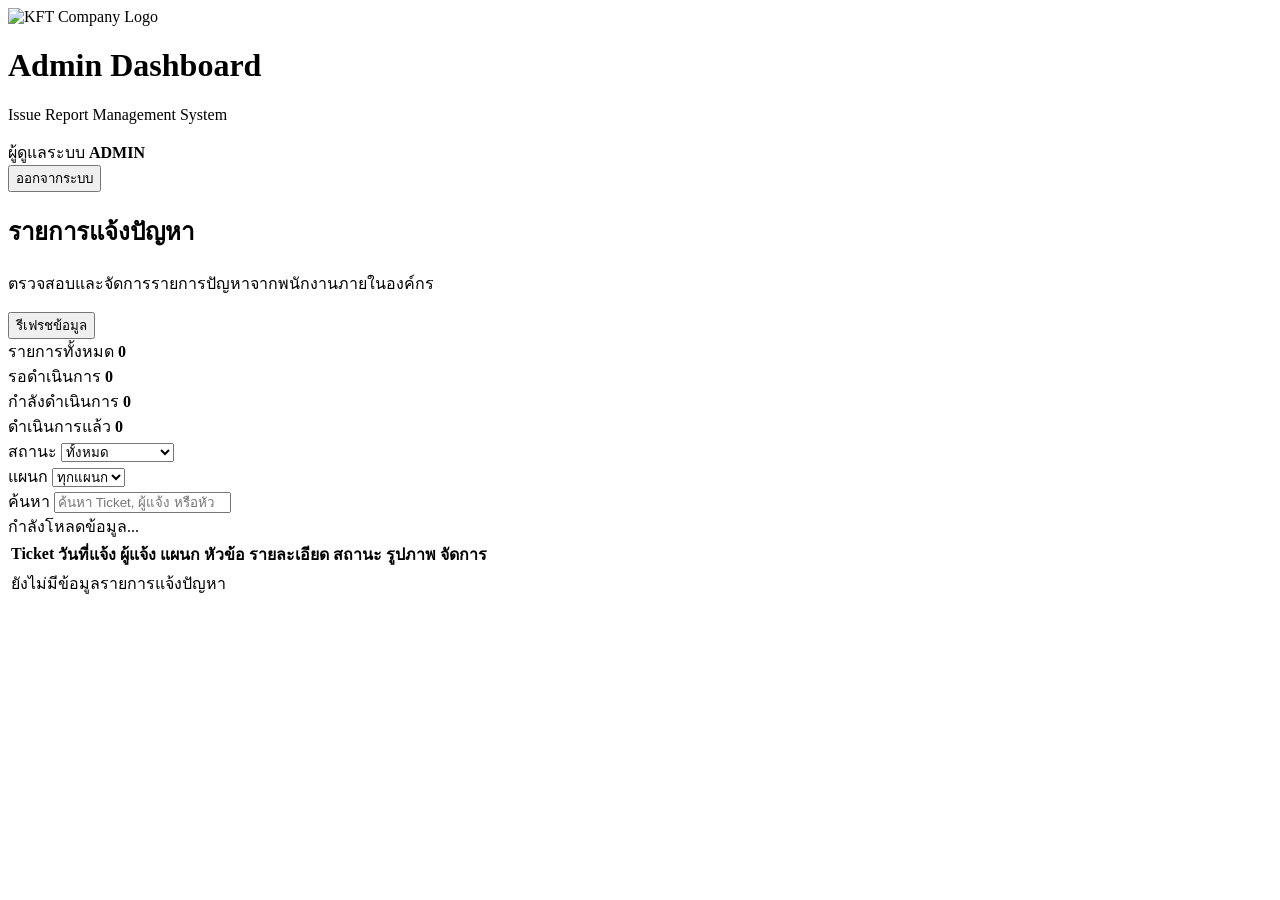
==== dashboard.html @ f464b7b2 "Add files via upload" ====
<!DOCTYPE html>
<html lang="th">
<head>
    <meta charset="UTF-8">

    <meta name="viewport" content="width=device-width, initial-scale=1.0">

    <title>Admin Dashboard | Issue Report System</title>
    
    <link
    rel="icon"
    type="image/png"
    href="../images/logoweb.png"
>

    <!-- CSS -->
    <link rel="stylesheet" href="../css/admin.css">
</head>

<body>

    <!-- ตรวจสอบสิทธิ์ Admin -->
    <script src="../js/auth.js"></script>

    <script>
        checkAdmin();
    </script>


    <!-- Header -->
    <header class="admin-header">

        <div class="header-left">

            <img
    src="../images/logo.png"
    alt="KFT Company Logo"
    width="150"
>

            <div class="header-title">
                <h1>Admin Dashboard</h1>
                <p>Issue Report Management System</p>
            </div>

        </div>


        <div class="header-right">

            <div class="admin-info">
                <span class="admin-label">ผู้ดูแลระบบ</span>
                <strong id="adminUsername">ADMIN</strong>
            </div>

            <button
                type="button"
                id="logoutButton"
                class="logout-button"
            >
                ออกจากระบบ
            </button>

        </div>

    </header>


    <!-- Main Content -->
    <main class="dashboard-container">

        <!-- Page Title -->
        <section class="dashboard-heading">

            <div>
                <h2>รายการแจ้งปัญหา</h2>

                <p>
                    ตรวจสอบและจัดการรายการปัญหาจากพนักงานภายในองค์กร
                </p>
            </div>

            <button
                type="button"
                id="refreshButton"
                class="refresh-button"
            >
                รีเฟรชข้อมูล
            </button>

        </section>


        <!-- Summary Cards -->
        <section class="summary-grid">

            <div class="summary-card">
                <span class="summary-title">
                    รายการทั้งหมด
                </span>

                <strong
                    id="totalIssues"
                    class="summary-number"
                >
                    0
                </strong>
            </div>


            <div class="summary-card pending-card">
                <span class="summary-title">
                    รอดำเนินการ
                </span>

                <strong
                    id="pendingIssues"
                    class="summary-number"
                >
                    0
                </strong>
            </div>


            <div class="summary-card progress-card">
                <span class="summary-title">
                    กำลังดำเนินการ
                </span>

                <strong
                    id="progressIssues"
                    class="summary-number"
                >
                    0
                </strong>
            </div>


            <div class="summary-card complete-card">
                <span class="summary-title">
                    ดำเนินการแล้ว
                </span>

                <strong
                    id="completedIssues"
                    class="summary-number"
                >
                    0
                </strong>
            </div>

        </section>


        <!-- Filter Section -->
        <section class="filter-section">

            <div class="filter-group">

                <label for="statusFilter">
                    สถานะ
                </label>

                <select id="statusFilter">

                    <option value="all">
                        ทั้งหมด
                    </option>

                    <option value="รอดำเนินการ">
                        รอดำเนินการ
                    </option>

                    <option value="กำลังดำเนินการ">
                        กำลังดำเนินการ
                    </option>

                    <option value="ดำเนินการแล้ว">
                        ดำเนินการแล้ว
                    </option>

                    <option value="ยกเลิก">
                        ยกเลิก
                    </option>

                </select>

            </div>


            <div class="filter-group">

                <label for="departmentFilter">
                    แผนก
                </label>

                <select id="departmentFilter">

                    <option value="all">
                        ทุกแผนก
                    </option>

                    <option value="GAD">
                        GAD
                    </option>

                    <option value="QCD">
                        QCD
                    </option>

                    <option value="ACD">
                        ACD
                    </option>

                    <option value="MKD">
                        MKD
                    </option>

                    <option value="PSD">
                        PSD
                    </option>

                    <option value="PED">
                        PED
                    </option>

                    <option value="PDD">
                        PDD
                    </option>

                    <option value="PCS">
                        PCS
                    </option>

                    <option value="PRD">
                        PRD
                    </option>

                </select>

            </div>


            <div class="filter-group search-group">

                <label for="searchInput">
                    ค้นหา
                </label>

                <input
                    type="search"
                    id="searchInput"
                    placeholder="ค้นหา Ticket, ผู้แจ้ง หรือหัวข้อ..."
                >

            </div>

        </section>


        <!-- Loading Message -->
        <div
            id="loadingMessage"
            class="loading-message"
        >
            กำลังโหลดข้อมูล...
        </div>


        <!-- Error Message -->
        <div
            id="errorMessage"
            class="error-message"
            hidden
        >
            ไม่สามารถโหลดข้อมูลได้
        </div>


        <!-- Issue Table -->
        <section class="table-section">

            <div class="table-wrapper">

                <table class="issue-table">

                    <thead>

                        <tr>
                            <th>Ticket</th>
                            <th>วันที่แจ้ง</th>
                            <th>ผู้แจ้ง</th>
                            <th>แผนก</th>
                            <th>หัวข้อ</th>
                            <th>รายละเอียด</th>
                            <th>สถานะ</th>
                            <th>รูปภาพ</th>
                            <th>จัดการ</th>
                        </tr>

                    </thead>


                    <tbody id="issueTableBody">

                        <!-- dashboard.js จะสร้างข้อมูลตรงนี้ -->

                        <tr>
                            <td
                                colspan="9"
                                class="empty-message"
                            >
                                ยังไม่มีข้อมูลรายการแจ้งปัญหา
                            </td>
                        </tr>

                    </tbody>

                </table>

            </div>

        </section>

    </main>


    <!-- Modal รายละเอียด Issue -->
    <div
        id="issueModal"
        class="modal"
        hidden
    >

        <div class="modal-content">

            <div class="modal-header">

                <h3>
                    รายละเอียด Issue
                </h3>

                <button
                    type="button"
                    id="closeModalButton"
                    class="close-modal-button"
                    aria-label="ปิดหน้าต่าง"
                >
                    &times;
                </button>

            </div>


            <div
                id="issueDetail"
                class="issue-detail"
            >
                <!-- dashboard.js จะแสดงรายละเอียดตรงนี้ -->
            </div>


            <div class="modal-footer">

                <button
                    type="button"
                    id="closeDetailButton"
                    class="secondary-button"
                >
                    ปิด
                </button>

            </div>

        </div>

    </div>


    <!-- Authentication -->
<script src="../js/auth.js"></script>

<script>
    /*
     * ตรวจสอบสิทธิ์ Admin ก่อนโหลด Dashboard
     */
    if (!checkAdmin()) {
        throw new Error("ไม่มีสิทธิ์เข้าใช้งาน Admin Dashboard");
    }
</script>

<!-- Dashboard -->
<script src="../js/dashboard.js"></script>

</body>
</html>
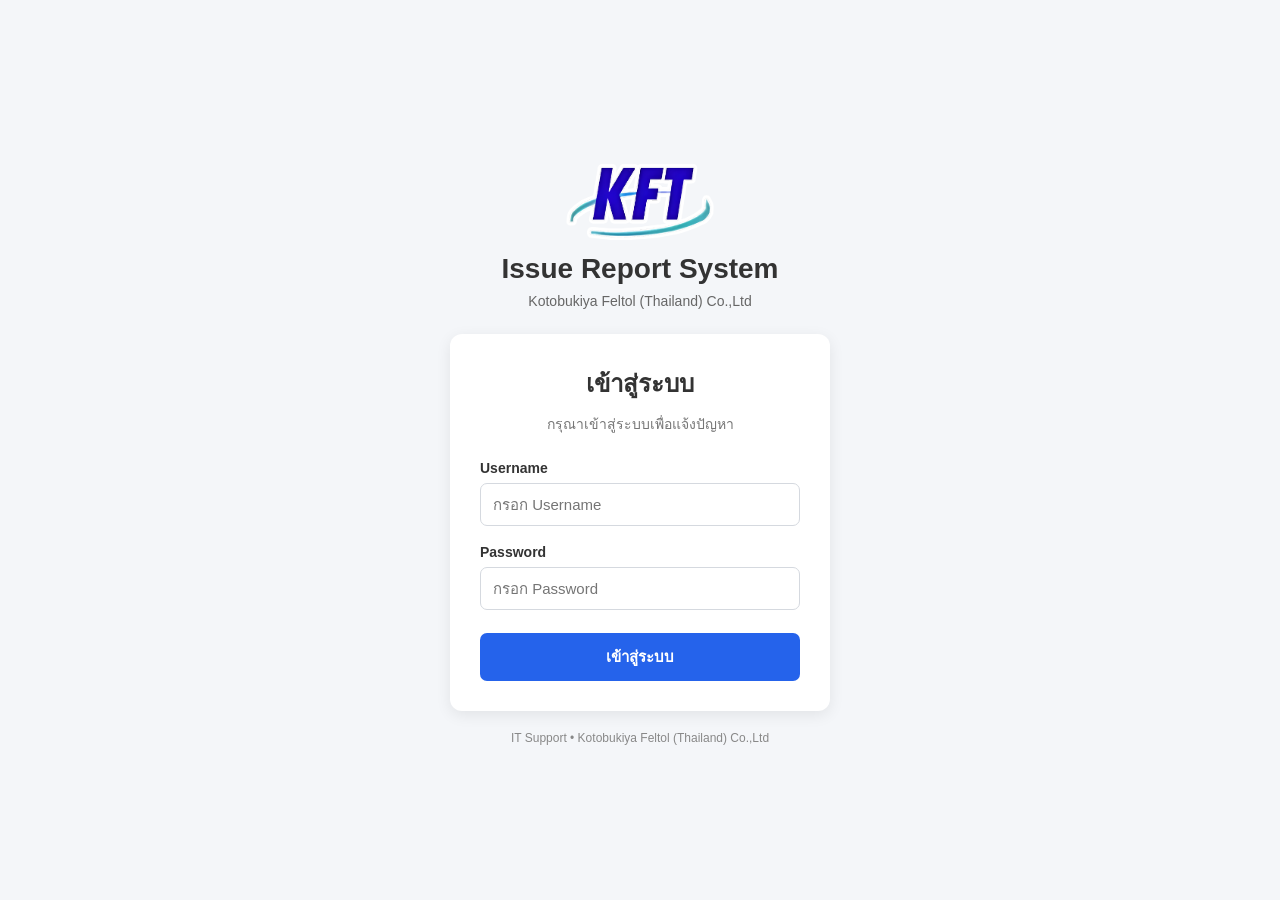
==== commit 084658b0: "Fix dashboard asset paths for GitHub Pages" ====
--- a/dashboard.html
+++ b/dashboard.html
@@ -10,17 +10,17 @@
     <link
     rel="icon"
     type="image/png"
-    href="../images/logoweb.png"
+    href="logoweb.png"
 >
 
     <!-- CSS -->
-    <link rel="stylesheet" href="../css/admin.css">
+    <link rel="stylesheet" href="admin.css">
 </head>
 
 <body>
 
     <!-- ตรวจสอบสิทธิ์ Admin -->
-    <script src="../js/auth.js"></script>
+    <script src="auth.js"></script>
 
     <script>
         checkAdmin();
@@ -33,7 +33,7 @@
         <div class="header-left">
 
             <img
-    src="../images/logo.png"
+    src="logo.png"
     alt="KFT Company Logo"
     width="150"
 >
@@ -378,7 +378,7 @@
 
 
     <!-- Authentication -->
-<script src="../js/auth.js"></script>
+<script src="auth.js"></script>
 
 <script>
     /*
@@ -390,7 +390,7 @@
 </script>
 
 <!-- Dashboard -->
-<script src="../js/dashboard.js"></script>
+<script src="dashboard.js"></script>
 
 </body>
 </html>
